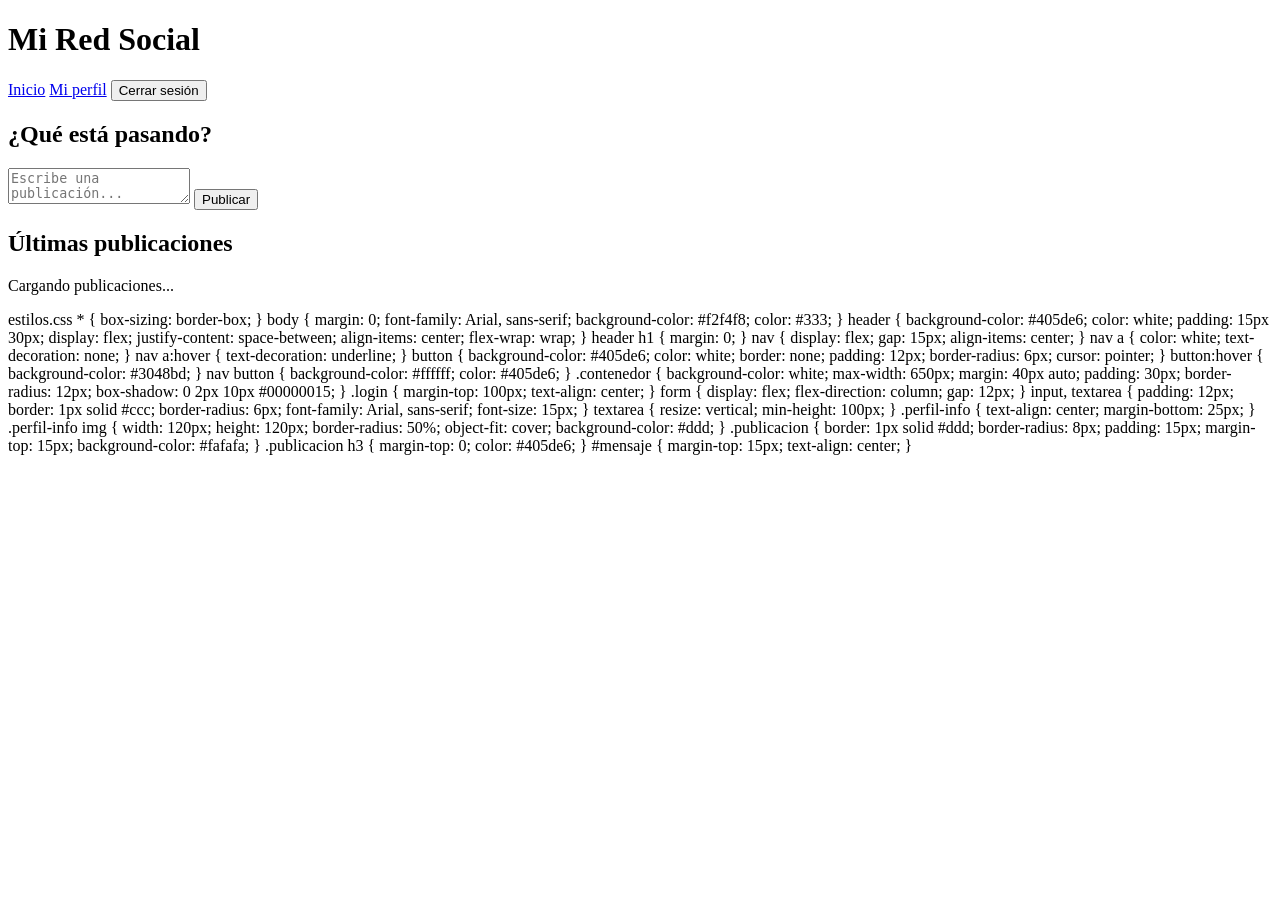
==== publicaciones.html @ 84731511 "Create publicaciones.html" ====
<!DOCTYPE html>
<html lang="es">
<head>
    <meta charset="UTF-8">
    <meta name="viewport" content="width=device-width, initial-scale=1.0">
    <title>Publicaciones</title>
    <link rel="stylesheet" href="estilos.css">
    <script src="script.js" defer></script>
</head>
<body data-page="publicaciones">

    <header>
        <h1>Mi Red Social</h1>

        <nav>
            <a href="publicaciones.html">Inicio</a>
            <a href="perfil.html">Mi perfil</a>
            <button id="cerrar-sesion">Cerrar sesión</button>
        </nav>
    </header>

    <main class="contenedor">
        <h2>¿Qué está pasando?</h2>

        <form id="form-publicacion">
            <textarea id="contenido" placeholder="Escribe una publicación..." required></textarea>

            <button type="submit">Publicar</button>
        </form>

        <p id="mensaje"></p>

        <h2>Últimas publicaciones</h2>

        <section id="lista-publicaciones">
            <p>Cargando publicaciones...</p>
        </section>
    </main>

</body>
</html>


estilos.css

* {
    box-sizing: border-box;
}

body {
    margin: 0;
    font-family: Arial, sans-serif;
    background-color: #f2f4f8;
    color: #333;
}

header {
    background-color: #405de6;
    color: white;
    padding: 15px 30px;
    display: flex;
    justify-content: space-between;
    align-items: center;
    flex-wrap: wrap;
}

header h1 {
    margin: 0;
}

nav {
    display: flex;
    gap: 15px;
    align-items: center;
}

nav a {
    color: white;
    text-decoration: none;
}

nav a:hover {
    text-decoration: underline;
}

button {
    background-color: #405de6;
    color: white;
    border: none;
    padding: 12px;
    border-radius: 6px;
    cursor: pointer;
}

button:hover {
    background-color: #3048bd;
}

nav button {
    background-color: #ffffff;
    color: #405de6;
}

.contenedor {
    background-color: white;
    max-width: 650px;
    margin: 40px auto;
    padding: 30px;
    border-radius: 12px;
    box-shadow: 0 2px 10px #00000015;
}

.login {
    margin-top: 100px;
    text-align: center;
}

form {
    display: flex;
    flex-direction: column;
    gap: 12px;
}

input, textarea {
    padding: 12px;
    border: 1px solid #ccc;
    border-radius: 6px;
    font-family: Arial, sans-serif;
    font-size: 15px;
}

textarea {
    resize: vertical;
    min-height: 100px;
}

.perfil-info {
    text-align: center;
    margin-bottom: 25px;
}

.perfil-info img {
    width: 120px;
    height: 120px;
    border-radius: 50%;
    object-fit: cover;
    background-color: #ddd;
}

.publicacion {
    border: 1px solid #ddd;
    border-radius: 8px;
    padding: 15px;
    margin-top: 15px;
    background-color: #fafafa;
}

.publicacion h3 {
    margin-top: 0;
    color: #405de6;
}

#mensaje {
    margin-top: 15px;
    text-align: center;
}
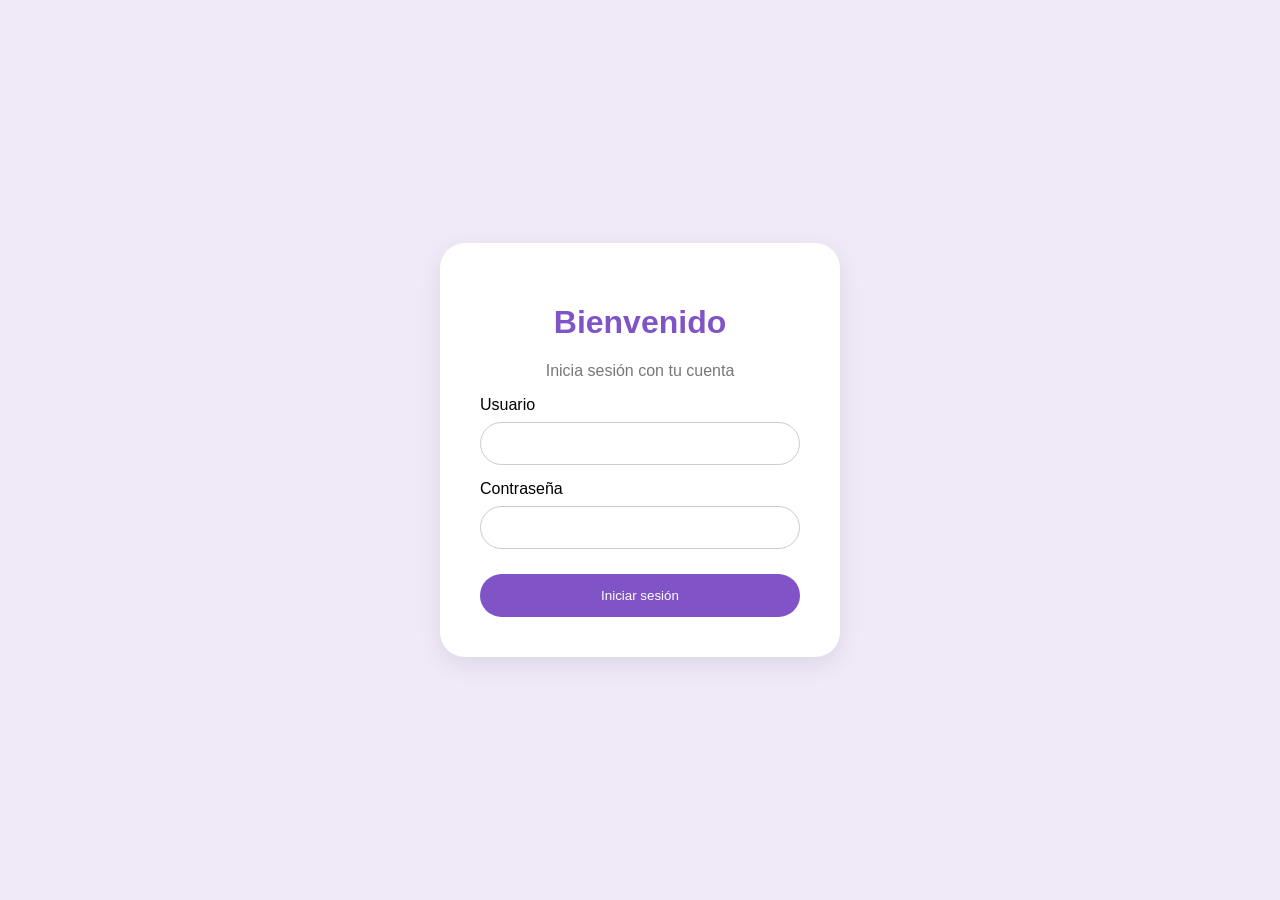
==== commit e5dd645a: "Update publicaciones.html" ====
--- a/publicaciones.html
+++ b/publicaciones.html
@@ -40,127 +40,3 @@
 </body>
 </html>
 
-
-estilos.css
-
-* {
-    box-sizing: border-box;
-}
-
-body {
-    margin: 0;
-    font-family: Arial, sans-serif;
-    background-color: #f2f4f8;
-    color: #333;
-}
-
-header {
-    background-color: #405de6;
-    color: white;
-    padding: 15px 30px;
-    display: flex;
-    justify-content: space-between;
-    align-items: center;
-    flex-wrap: wrap;
-}
-
-header h1 {
-    margin: 0;
-}
-
-nav {
-    display: flex;
-    gap: 15px;
-    align-items: center;
-}
-
-nav a {
-    color: white;
-    text-decoration: none;
-}
-
-nav a:hover {
-    text-decoration: underline;
-}
-
-button {
-    background-color: #405de6;
-    color: white;
-    border: none;
-    padding: 12px;
-    border-radius: 6px;
-    cursor: pointer;
-}
-
-button:hover {
-    background-color: #3048bd;
-}
-
-nav button {
-    background-color: #ffffff;
-    color: #405de6;
-}
-
-.contenedor {
-    background-color: white;
-    max-width: 650px;
-    margin: 40px auto;
-    padding: 30px;
-    border-radius: 12px;
-    box-shadow: 0 2px 10px #00000015;
-}
-
-.login {
-    margin-top: 100px;
-    text-align: center;
-}
-
-form {
-    display: flex;
-    flex-direction: column;
-    gap: 12px;
-}
-
-input, textarea {
-    padding: 12px;
-    border: 1px solid #ccc;
-    border-radius: 6px;
-    font-family: Arial, sans-serif;
-    font-size: 15px;
-}
-
-textarea {
-    resize: vertical;
-    min-height: 100px;
-}
-
-.perfil-info {
-    text-align: center;
-    margin-bottom: 25px;
-}
-
-.perfil-info img {
-    width: 120px;
-    height: 120px;
-    border-radius: 50%;
-    object-fit: cover;
-    background-color: #ddd;
-}
-
-.publicacion {
-    border: 1px solid #ddd;
-    border-radius: 8px;
-    padding: 15px;
-    margin-top: 15px;
-    background-color: #fafafa;
-}
-
-.publicacion h3 {
-    margin-top: 0;
-    color: #405de6;
-}
-
-#mensaje {
-    margin-top: 15px;
-    text-align: center;
-}
